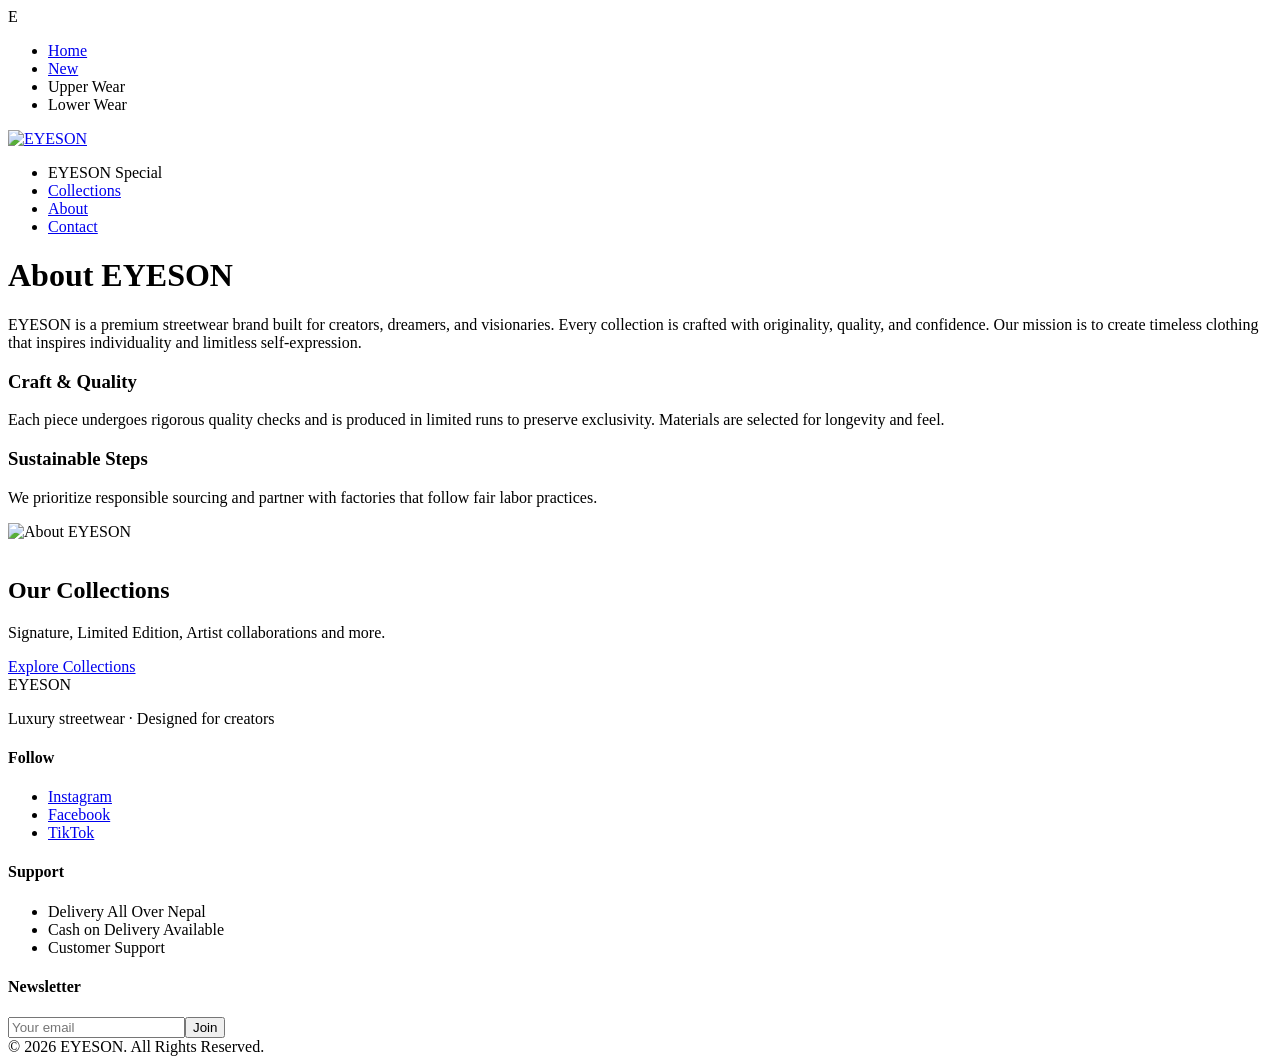
==== about.html @ 2d968de6 "Add files via upload" ====
<!doctype html>
<html lang="en">
<head>
  <meta charset="utf-8" />
  <meta name="viewport" content="width=device-width,initial-scale=1" />
  <title>About — EYESON</title>
  <meta name="description" content="About EYESON — luxury streetwear brand" />
  <link href="https://fonts.googleapis.com/css2?family=Poppins:wght@300;400;600;700&display=swap" rel="stylesheet">
  <link rel="stylesheet" href="css/style.css">
  <link rel="stylesheet" href="css/animations.css">
  <link rel="stylesheet" href="css/responsive.css">
</head>
<body class="preload">
  <div id="pageLoader" class="loader" aria-hidden="true">
    <div class="loader-inner"><div class="brand-mark">E</div><div class="loading-line"></div></div>
  </div>
  <div id="cursor" aria-hidden="true"></div>

  <!-- Header -->
  <header class="site-header" role="banner">
    <nav class="nav-left"><ul><li><a href="index.html">Home</a></li><li><a href="new.html">New</a></li><li class="has-dropdown">Upper Wear</li><li class="has-dropdown">Lower Wear</li></ul></nav>
    <div class="logo-wrap"><a href="index.html"><img src="images/eyeson-logo.webp" alt="EYESON" class="logo"></a></div>
    <nav class="nav-right"><ul><li class="has-dropdown">EYESON Special</li><li><a href="collections.html">Collections</a></li><li><a href="about.html">About</a></li><li><a href="contact.html">Contact</a></li></ul></nav>
  </header>

  <main class="section">
    <div class="about-inner">
      <div class="about-text">
        <h1>About EYESON</h1>
        <p class="luxury">EYESON is a premium streetwear brand built for creators, dreamers, and visionaries. Every collection is crafted with originality, quality, and confidence. Our mission is to create timeless clothing that inspires individuality and limitless self-expression.</p>

        <h3>Craft & Quality</h3>
        <p class="muted">Each piece undergoes rigorous quality checks and is produced in limited runs to preserve exclusivity. Materials are selected for longevity and feel.</p>

        <h3>Sustainable Steps</h3>
        <p class="muted">We prioritize responsible sourcing and partner with factories that follow fair labor practices.</p>
      </div>

      <div class="about-media">
        <img src="images/about-hero.webp" alt="About EYESON" loading="lazy">
      </div>
    </div>

    <section style="margin-top:36px">
      <h2>Our Collections</h2>
      <p class="muted">Signature, Limited Edition, Artist collaborations and more.</p>
      <a class="btn btn-outline" href="collections.html">Explore Collections</a>
    </section>
  </main>

  <footer class="site-footer">
    <div class="footer-inner">
      <div class="footer-col"><div class="brand-compact">EYESON</div><p class="muted">Luxury streetwear · Designed for creators</p></div>
      <div class="footer-col"><h4>Follow</h4><ul class="socials"><li><a href="#">Instagram</a></li><li><a href="#">Facebook</a></li><li><a href="#">TikTok</a></li></ul></div>
      <div class="footer-col"><h4>Support</h4><ul><li>Delivery All Over Nepal</li><li>Cash on Delivery Available</li><li>Customer Support</li></ul></div>
      <div class="footer-col"><h4>Newsletter</h4><form onsubmit="event.preventDefault(); alert('Subscribed (demo)');"><input type="email" placeholder="Your email" required><button class="btn primary">Join</button></form></div>
    </div>
    <div class="copyright">© 2026 EYESON. All Rights Reserved.</div>
  </footer>

  <script src="js/script.js" defer></script>
</body>
</html>
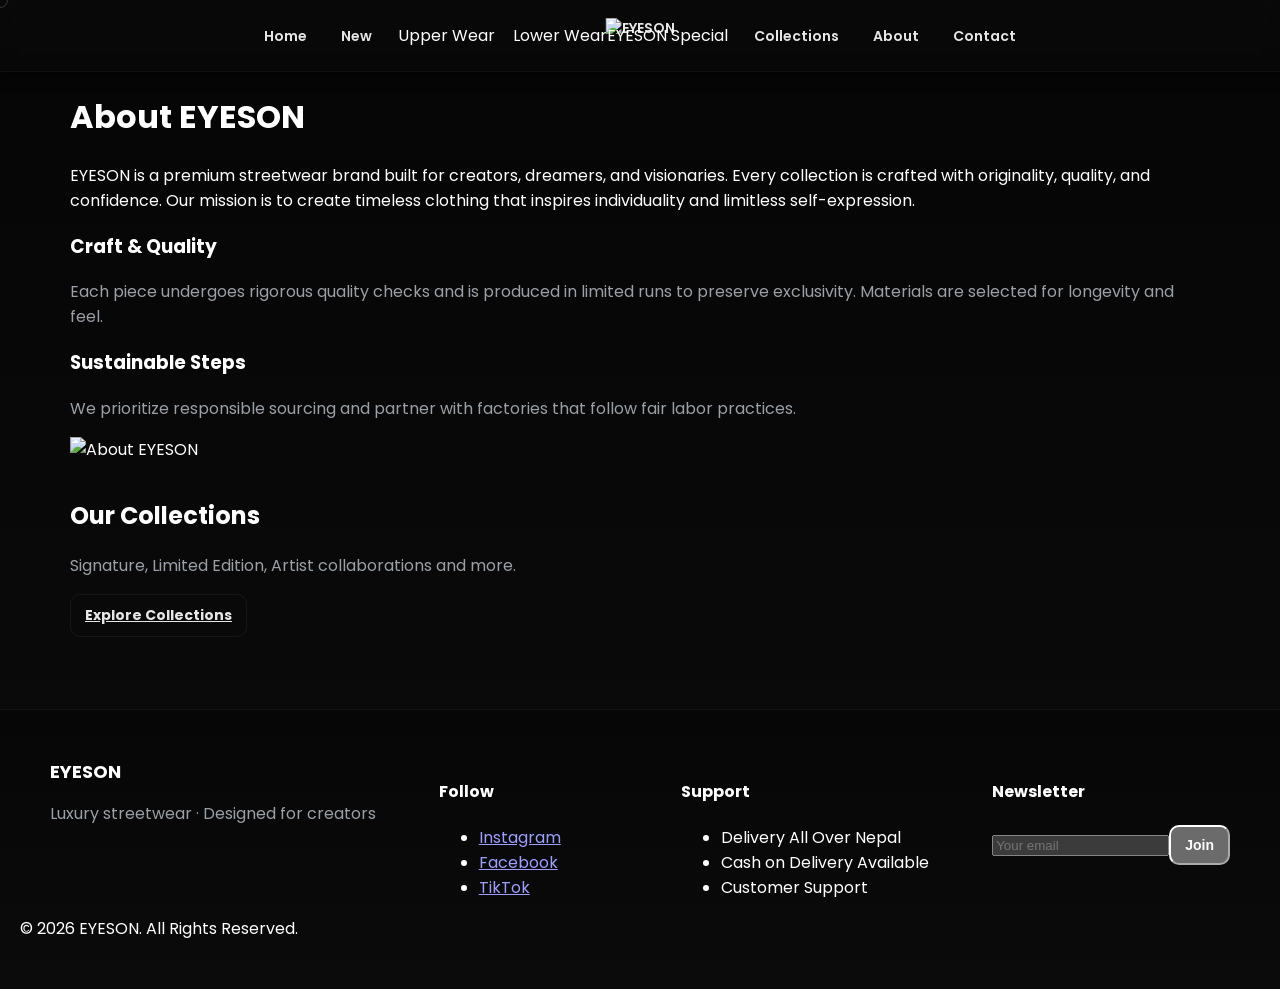
==== commit f09c7991: "Fix HTML structure and update logo image source" ====
--- a/about.html
+++ b/about.html
@@ -19,7 +19,7 @@
   <!-- Header -->
   <header class="site-header" role="banner">
     <nav class="nav-left"><ul><li><a href="index.html">Home</a></li><li><a href="new.html">New</a></li><li class="has-dropdown">Upper Wear</li><li class="has-dropdown">Lower Wear</li></ul></nav>
-    <div class="logo-wrap"><a href="index.html"><img src="images/eyeson-logo.webp" alt="EYESON" class="logo"></a></div>
+    <div class="logo-wrap"><a href="index.html"><img src="images/eyeson-logo.png" alt="EYESON" class="logo"></a></div>
     <nav class="nav-right"><ul><li class="has-dropdown">EYESON Special</li><li><a href="collections.html">Collections</a></li><li><a href="about.html">About</a></li><li><a href="contact.html">Contact</a></li></ul></nav>
   </header>
 
@@ -60,4 +60,4 @@
 
   <script src="js/script.js" defer></script>
 </body>
-</html>+</html>
--- a/css/style.css
+++ b/css/style.css
@@ -0,0 +1,104 @@
+/* css/style.css
+   Core styles shared by all pages (variables, header/footer, grids)
+*/
+:root{
+  --bg:#0b0b0b;
+  --surface:#0f0f0f;
+  --muted:#9aa0a6;
+  --white:#ffffff;
+  --accent:#e6e6e6;
+  --accent-strong:#f5f5f5;
+  --max-width:1180px;
+  --radius:12px;
+  --transition:300ms cubic-bezier(.2,.8,.2,1);
+  --shadow: 0 12px 40px rgba(0,0,0,0.6);
+  font-family: "Poppins", system-ui, -apple-system, "Segoe UI", Roboto, "Helvetica Neue", Arial;
+  color-scheme: dark;
+}
+
+/* Base */
+*{box-sizing:border-box}
+html,body{height:100%}
+body{
+  margin:0;
+  background:linear-gradient(180deg,#050505 0%,#0b0b0b 100%);
+  color:var(--white);
+  -webkit-font-smoothing:antialiased;
+  scroll-behavior:smooth;
+  overflow-x:hidden;
+}
+
+/* Loader & cursor placeholders */
+#pageLoader.loader{position:fixed;inset:0;display:flex;align-items:center;justify-content:center;background:linear-gradient(180deg,rgba(0,0,0,0.85),rgba(0,0,0,0.95));z-index:9999}
+.brand-mark{width:56px;height:56px;border-radius:12px;background:#fff;color:#000;display:flex;align-items:center;justify-content:center;font-weight:700;font-size:28px}
+.loading-line{width:220px;height:4px;background:linear-gradient(90deg,#fff0,#fff,#fff0);border-radius:999px;animation:loaderBar 1.6s infinite}
+@keyframes loaderBar{0%{transform:translateX(-60%)}50%{transform:translateX(0)}100%{transform:translateX(60%)}}
+
+/* Cursor */
+#cursor{position:fixed;top:0;left:0;width:16px;height:16px;border-radius:50%;background:transparent;border:1px solid rgba(255,255,255,0.18);pointer-events:none;transform:translate(-50%,-50%);transition:transform 120ms ease, width 220ms ease, height 220ms ease, background 220ms ease;z-index:9998;mix-blend-mode:screen}
+
+/* Header */
+.site-header{
+  position:fixed;left:0;right:0;top:0;height:72px;display:flex;align-items:center;justify-content:center;z-index:999;backdrop-filter: blur(8px) saturate(120%);
+  background:linear-gradient(180deg, rgba(255,255,255,0.02), rgba(255,255,255,0.01));
+  box-shadow:0 2px 12px rgba(0,0,0,0.6);
+  border-bottom:1px solid rgba(255,255,255,0.03);
+}
+.site-header nav{display:flex;align-items:center}
+.site-header ul{display:flex;gap:18px;list-style:none;padding:0;margin:0}
+.site-header a, .site-header button{color:var(--accent);text-decoration:none;font-weight:600;font-size:14px;background:transparent;border:0;padding:6px 8px;cursor:pointer}
+.logo-wrap{position:absolute;left:50%;transform:translateX(-50%);pointer-events:auto}
+.logo{display:block;height:36px}
+
+/* Dropdown */
+.has-dropdown{position:relative}
+.dropdown{position:absolute;top:46px;left:0;min-width:220px;background:linear-gradient(180deg, rgba(255,255,255,0.02), rgba(255,255,255,0.01));backdrop-filter:blur(6px);border-radius:10px;padding:12px;border:1px solid rgba(255,255,255,0.04);opacity:0;transform:translateY(6px);pointer-events:none;transition:opacity var(--transition), transform var(--transition);box-shadow:var(--shadow)}
+.has-dropdown:hover > .dropdown{opacity:1;transform:translateY(0);pointer-events:auto}
+.dropdown ul{display:flex;flex-direction:column;gap:6px}
+.dropdown a{color:var(--accent);font-weight:500;padding:8px;border-radius:6px}
+.dropdown a:hover{background:rgba(255,255,255,0.02)}
+
+/* Layout containers */
+.section{padding:72px 20px;max-width:var(--max-width);margin:0 auto}
+.section-header{display:flex;justify-content:space-between;align-items:end;gap:12px;margin-bottom:24px}
+.section-header h2{font-size:28px;margin:0}
+.muted{color:var(--muted)}
+
+/* Products common */
+.products-grid{display:grid;grid-template-columns:repeat(3,1fr);gap:20px}
+.product-card{background:linear-gradient(180deg, rgba(255,255,255,0.02), rgba(255,255,255,0.01));border-radius:12px;padding:12px;border:1px solid rgba(255,255,255,0.03);overflow:hidden;transition:transform var(--transition), box-shadow var(--transition)}
+.product-card:hover{transform:translateY(-8px);box-shadow:0 20px 50px rgba(0,0,0,0.65)}
+.media{position:relative;border-radius:10px;overflow:hidden;height:360px;background:#0b0b0b}
+.media img{width:100%;height:100%;object-fit:cover;display:block}
+.wish{position:absolute;top:12px;right:12px;background:rgba(0,0,0,0.45);border-radius:8px;padding:8px;border:0;color:var(--accent-strong);font-weight:700;cursor:pointer}
+.info{padding:12px}
+.product-name{margin:4px 0 6px;font-size:16px;font-weight:700}
+.price{font-weight:700;color:var(--accent-strong)}
+.actions{display:flex;gap:8px;align-items:center;margin-top:10px}
+
+/* Buttons */
+.btn{display:inline-flex;align-items:center;gap:10px;border-radius:10px;padding:10px 14px;font-weight:700;font-size:14px;cursor:pointer;transition:transform 160ms ease}
+.btn-outline{background:transparent;border:1px solid rgba(255,255,255,0.06);color:var(--accent)}
+.btn-primary{background:var(--accent-strong);color:#000;border:0}
+.btn.small{padding:8px 10px;font-size:13px;border-radius:8px}
+
+/* Slider basics */
+.slider{display:flex;gap:16px;overflow:hidden;scroll-behavior:smooth;padding:8px 2px}
+.slide{flex:0 0 320px;border-radius:12px;overflow:hidden;border:1px solid rgba(255,255,255,0.03)}
+
+/* Modal */
+.modal{position:fixed;inset:0;background:rgba(0,0,0,0.6);display:none;align-items:center;justify-content:center;z-index:9999}
+.modal.show{display:flex}
+.modal-inner{width:min(920px,95%);background:linear-gradient(180deg,#0d0d0d,#0b0b0b);border-radius:12px;padding:18px;display:grid;grid-template-columns:1fr 1fr;gap:16px;align-items:start}
+.modal-close{position:absolute;top:20px;right:20px;background:transparent;border:0;color:var(--accent);font-size:18px}
+
+/* Footer */
+.site-footer{background:linear-gradient(180deg,#060606,#0b0b0b);padding:48px 20px;border-top:1px solid rgba(255,255,255,0.03)}
+.footer-inner{max-width:var(--max-width);margin:0 auto;display:flex;gap:32px;flex-wrap:wrap;justify-content:space-between}
+.footer-col{min-width:180px}
+.brand-compact{font-weight:700;font-size:18px;margin-bottom:8px}
+
+/* Utilities */
+.hidden{display:none}
+@media (max-width:1000px){ .products-grid{grid-template-columns:repeat(2,1fr)} }
+@media (max-width:720px){ .products-grid{grid-template-columns:1fr} .logo-wrap{position:fixed;top:12px;left:50%;transform:translateX(-50%)} .site-header{height:64px} }
--- a/css/animations.css
+++ b/css/animations.css
@@ -0,0 +1,8 @@
+/* css/animations.css
+   Small utility animations used sitewide
+*/
+.fade-in{opacity:0;transform:translateY(10px);animation:fadeIn 700ms forwards}
+@keyframes fadeIn{to{opacity:1;transform:none}}
+
+.slide-up{opacity:0;transform:translateY(18px);animation:slideUp 700ms forwards}
+@keyframes slideUp{to{opacity:1;transform:none}}
--- a/css/responsive.css
+++ b/css/responsive.css
@@ -0,0 +1,13 @@
+/* css/responsive.css
+   Additional responsive tweaks
+*/
+@media (max-width:1000px){
+  .brand-title{font-size:56px}
+  .hero-inner{padding:18px}
+}
+@media (max-width:720px){
+  .brand-title{font-size:40px}
+  .hero-inner{padding:14px}
+  .site-header ul{gap:8px}
+  .modal-inner{grid-template-columns:1fr}
+}
